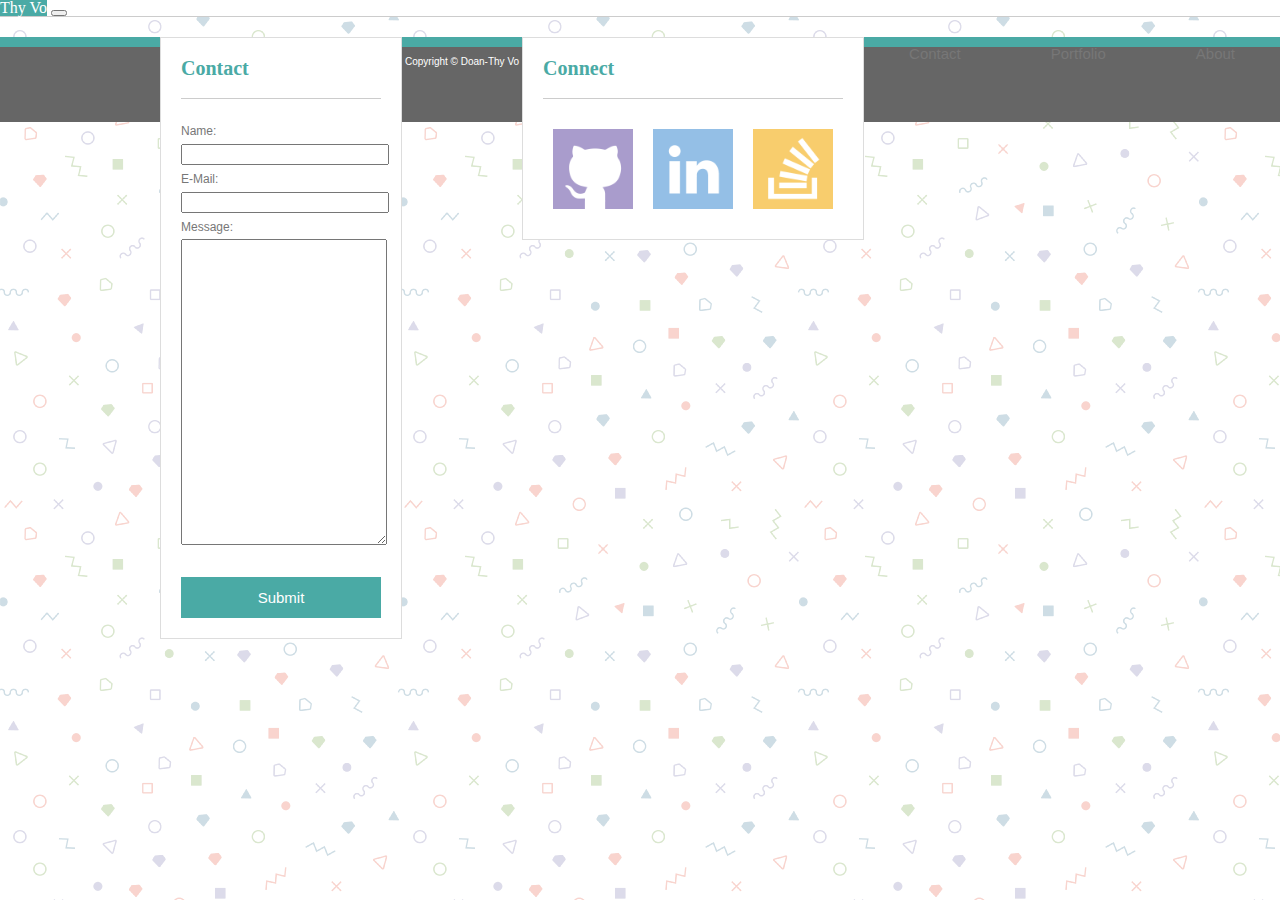
==== contact.html @ 71e25bd7 "modified code" ====
<!DOCTYPE html>
<html lang="en-us">

    <head>
        <title>Thy Vo Portfolio</title>
        <link rel="stylesheet" type="text/css" href="assests/css/reset.css">
        <link rel="stylesheet" href="https://stackpath.bootstrapcdn.com/bootstrap/4.1.0/css/bootstrap.min.css" integrity="sha384-9gVQ4dYFwwWSjIDZnLEWnxCjeSWFphJiwGPXr1jddIhOegiu1FwO5qRGvFXOdJZ4" crossorigin="anonymous">
        <link rel="stylesheet" type="text/css" href="assests/css/style.css">
        <link rel="stylesheet" type="text/css" href="assests/css/style-contact.css">
    </head>
    <header>
            <div class="row justify-content-center">
            <div class="col-md-8 col-12">
            <nav class="navbar navbar-expand-md navbar-light ">
                    <span class="navbar-brand mb-0 h1">Thy Vo</span>
                    <button class="navbar-toggler" type="button" data-toggle="collapse" data-target="#navbarNavDropdown" aria-controls="navbarNavDropdown" aria-expanded="false" aria-label="Toggle navigation">
                      <span class="navbar-toggler-icon"></span>
                    </button>
                    <div class="collapse navbar-collapse" id="navbarNavDropdown">
                      <ul class="navbar-nav">
                            <a class="nav-item nav-link" href="index.html">About</a>
                            <a class="nav-item nav-link" href="portfolio.html">Portfolio</a>
                            <a class="nav-item nav-link" href="contact.html">Contact</a>
                      </ul>
                    </div>
                  </nav>
    </div></div>
    </header>
    
    <body>
    <div class="container">
        <div class="row">
            <div class="col-md-8 col-12">
                <div class="contact">
                    
                    <div class="contenttitle">
                        Contact
                    </div>

                    <form>
                        Name:<br>
                        <input type="text" name="name"><br>
                        E-Mail:<br>
                        <input type="text" name="e-mail"><br>
                        Message:<br>
                        <textarea name="message" style="height:300px"></textarea>
                        <br><br>
                        <input class="button" type="submit" value="Submit">
                    </form>

                </div>
            </div>

            <div class="col-md-4 col-12">
                <div class="connect">

                    <div class="contenttitle">
                        Connect
                    </div>

                    <a href="#"><img class="logo" src="assests/images/githublogo.png" alt="Github"></a>
                    <a href="#"><img class="logo" src="assests/images/linkedinlogo.png" alt="LinkedIn"></a>
                    <a href="#"><img class="logo" src="assests/images/stackoverflowlogo.png" alt="Stack Overflow"></a>

                </div>
            </div>
        </div>
    </div>
        
   <script src="https://code.jquery.com/jquery-3.3.1.slim.min.js" integrity="sha384-q8i/X+965DzO0rT7abK41JStQIAqVgRVzpbzo5smXKp4YfRvH+8abtTE1Pi6jizo" crossorigin="anonymous"></script>
   <script src="https://cdnjs.cloudflare.com/ajax/libs/popper.js/1.14.0/umd/popper.min.js" integrity="sha384-cs/chFZiN24E4KMATLdqdvsezGxaGsi4hLGOzlXwp5UZB1LY//20VyM2taTB4QvJ" crossorigin="anonymous"></script>
   <script src="https://stackpath.bootstrapcdn.com/bootstrap/4.1.0/js/bootstrap.min.js" integrity="sha384-uefMccjFJAIv6A+rW+L4AHf99KvxDjWSu1z9VI8SKNVmz4sk7buKt/6v9KI65qnm" crossorigin="anonymous"></script>
   </body>

   <footer>
       <div class="row justify-content-center">
       <div class="col-md-8 col-12 footertxt">
       Copyright © Doan-Thy Vo
       </div>    
       </div>
   </footer>
</html>
---- assests/css/style.css ----
header {
    background-color: #ffffff;
    border-bottom: 1px solid #cccccc;
}

body {
    background-image: url("../images/bg.png");
    min-height: 100vh;
}

footer {
    display: block;
    color: white;
    height: 75px;
    background-color: #666666;
    border-top: 10px solid #4aaaa5;
    margin-top: 20px;
}

p {
    font-family: 'Arial', 'Helvetica Neue', Helvetica, sans-serif;
    font-size: 12px;
    line-height: 2;
    color: #777777;
}

.navcontainer {
    width: 960px;
    margin: 0px auto 0px auto;
}

.navbar-brand {
    height: 100%;
    color: rgb(255, 255, 255);
    background-color: #4aaaa5;
}

.nav-link {
    font-size: 15px;
    font-family: 'Arial', 'Helvetica Neue', Helvetica, sans-serif;
    color: #777777;
    margin: 15px;
    padding: 15px 30px 15px 30px;
    float: right;
    text-decoration: none;
    -webkit-transition-duration: 0.4s;
    transition-duration: 0.4s;
}

.link:hover {
    background-color: rgb(214, 214, 214);
    color: white;
}

.contenttitle {
    font-family: 'Georgia', Times, 'Times New Roman', serif;
    font-size: 20px;
    font-weight: bold;
    color:#4aaaa5;
    padding-bottom: 20px;
    border-bottom: 1px solid #cccccc;
    margin-bottom: 20px;
}

.footertxt {
    text-align: center;
    font-family: 'Arial', 'Helvetica Neue', Helvetica, sans-serif;
    font-size: 10px;
    padding: 10px;
}

.clearfix:after {
    content: "";
    display: table;
    clear: both; 
}
---- assests/css/style-contact.css ----
.container {
    width: 100%;
    max-width: 960px;
    margin: 20px auto auto auto;
}

.contact {
    float: left;
    background-color: white;
    border: 1px solid #dddddd;
    padding: 20px;

}

.connect {
    float: right;
    background-color: white;
    border: 1px solid #dddddd;
    padding: 20px;
}

form {
    font-family: 'Arial', 'Helvetica Neue', Helvetica, sans-serif;
    font-size: 12px;
    line-height: 2;
    color: #777777;
}

input, textarea {
    width: 100%;
}

.button {
    width: 200px;
    font-size: 15px;
    font-family: 'Arial', 'Helvetica Neue', Helvetica, sans-serif;
    padding: 10px 15px;
    background-color: #4aaaa5;
    color: white;
    border: 2px solid #4aaaa5;
    text-decoration: none;
    -webkit-transition-duration: 0.4s;
    transition-duration: 0.4s;
    text-align: center;
}

.button:hover {
    color: #777777;
    background-color: #FFFFFF
}

.logo {
    float: left;
    width: 80px; 
    padding: 10px; 
    -webkit-transition-duration: 0.4s;
    transition-duration: 0.4s;
}

.logo:hover {
    opacity: 0.3;
}
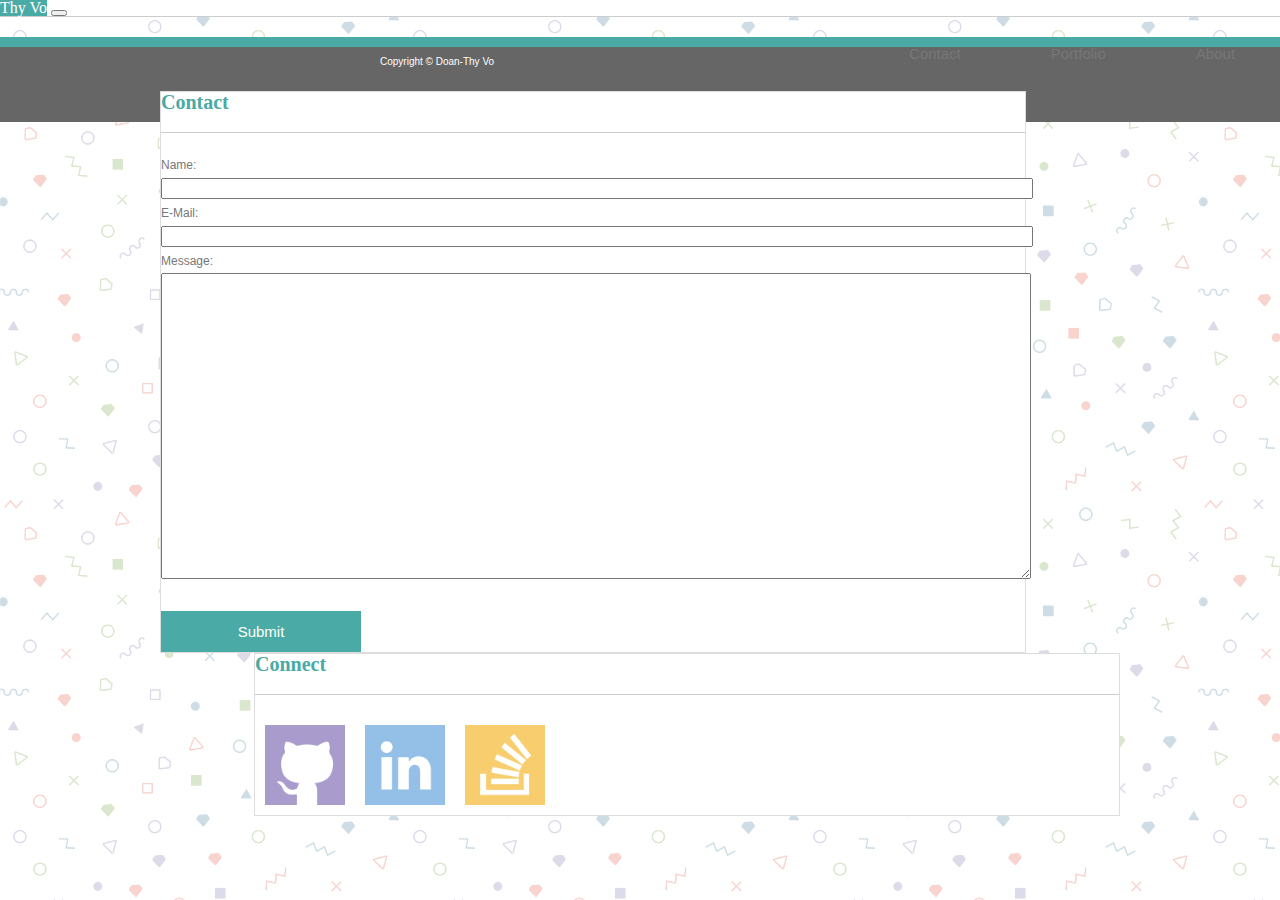
==== commit 2dad452e: "updated contact page" ====
--- a/contact.html
+++ b/contact.html
@@ -28,31 +28,27 @@
     </header>
     
     <body>
-    <div class="container">
-        <div class="row">
-            <div class="col-md-8 col-12">
-                <div class="contact">
+        <div class="row container justify-content-center">
+            <div class="col-md-8 col-12 contact">
                     
-                    <div class="contenttitle">
-                        Contact
-                    </div>
+                <div class="contenttitle">
+                    Contact
+                </div>
 
-                    <form>
-                        Name:<br>
-                        <input type="text" name="name"><br>
-                        E-Mail:<br>
-                        <input type="text" name="e-mail"><br>
-                        Message:<br>
-                        <textarea name="message" style="height:300px"></textarea>
-                        <br><br>
-                        <input class="button" type="submit" value="Submit">
-                    </form>
+                <form>
+                    Name:<br>
+                    <input type="text" name="name"><br>
+                    E-Mail:<br>
+                    <input type="text" name="e-mail"><br>
+                    Message:<br>
+                    <textarea name="message" style="height:300px"></textarea>
+                    <br><br>
+                    <input class="button" type="submit" value="Submit">
+                </form>
 
-                </div>
             </div>
 
-            <div class="col-md-4 col-12">
-                <div class="connect">
+            <div class="col-md-4 col-12 connect">
 
                     <div class="contenttitle">
                         Connect
@@ -62,10 +58,8 @@
                     <a href="#"><img class="logo" src="assests/images/linkedinlogo.png" alt="LinkedIn"></a>
                     <a href="#"><img class="logo" src="assests/images/stackoverflowlogo.png" alt="Stack Overflow"></a>
 
-                </div>
             </div>
         </div>
-    </div>
         
    <script src="https://code.jquery.com/jquery-3.3.1.slim.min.js" integrity="sha384-q8i/X+965DzO0rT7abK41JStQIAqVgRVzpbzo5smXKp4YfRvH+8abtTE1Pi6jizo" crossorigin="anonymous"></script>
    <script src="https://cdnjs.cloudflare.com/ajax/libs/popper.js/1.14.0/umd/popper.min.js" integrity="sha384-cs/chFZiN24E4KMATLdqdvsezGxaGsi4hLGOzlXwp5UZB1LY//20VyM2taTB4QvJ" crossorigin="anonymous"></script>
--- a/assests/css/style.css
+++ b/assests/css/style.css
@@ -24,10 +24,6 @@
     color: #777777;
 }
 
-.navcontainer {
-    width: 960px;
-    margin: 0px auto 0px auto;
-}
 
 .navbar-brand {
     height: 100%;
--- a/assests/css/style-contact.css
+++ b/assests/css/style-contact.css
@@ -5,18 +5,17 @@
 }
 
 .contact {
+    width: 90%;
     float: left;
     background-color: white;
     border: 1px solid #dddddd;
-    padding: 20px;
-
 }
 
 .connect {
+    width: 90%;
     float: right;
     background-color: white;
     border: 1px solid #dddddd;
-    padding: 20px;
 }
 
 form {
